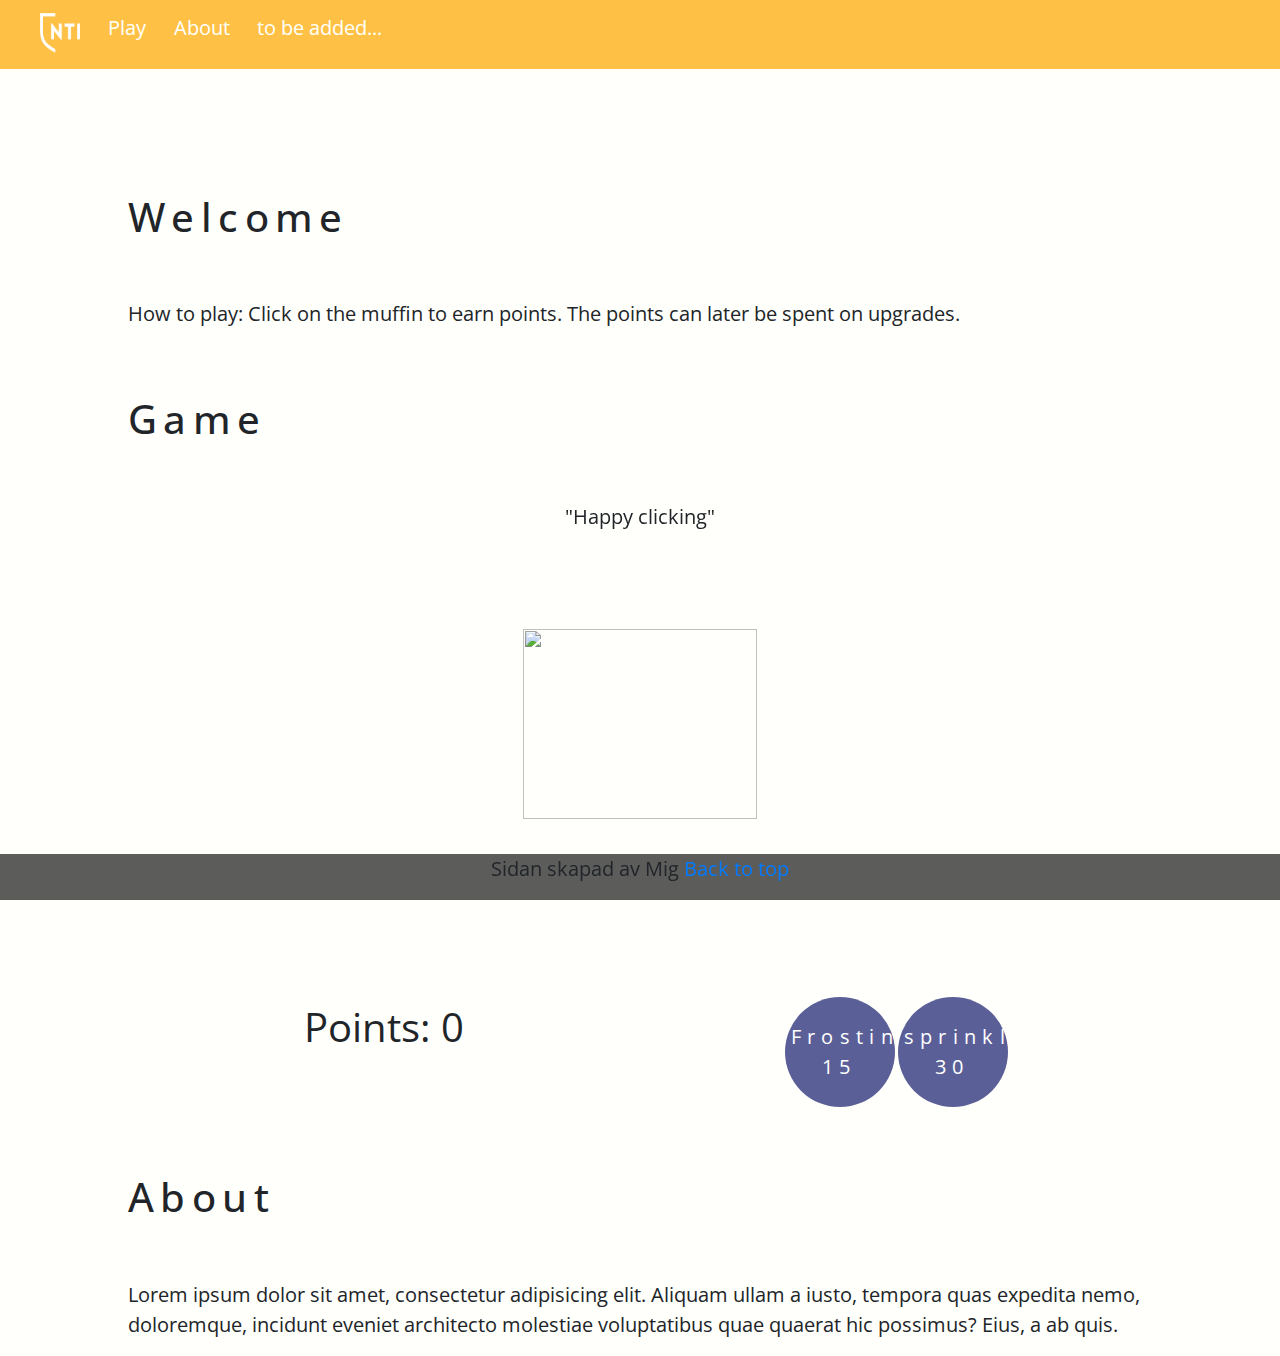
==== clicker/index.html @ 3585808e "Add files via upload" ====
<!doctype html>
<html>
<head>
	<meta charset="utf-8">
	<meta name="viewport" content="width=device-width, initial-scale=1.0">  
	<title>Clicker</title>
	<link rel="stylesheet" href="https://stackpath.bootstrapcdn.com/bootstrap/4.3.1/css/bootstrap.min.css" integrity="sha384-ggOyR0iXCbMQv3Xipma34MD+dH/1fQ784/j6cY/iJTQUOhcWr7x9JvoRxT2MZw1T" crossorigin="anonymous">
	<link href="https://fonts.googleapis.com/css?family=Open+Sans" rel="stylesheet">

	<link rel="stylesheet" type="text/css" href="css/style.css">

	




</head>
<body>
	><nav>
			
				<ul>
	   
					<img src="bild/nti.png" width="40" height="40">
			   <li><a href="?"> Play</a></li> 
				<li><a href="?"> About</a></li>
	
				<li><a href="?"> to be added...</a></li>
				
	   
				</ul>
		 
		</div>
	</nav>
	<main>
		<section class="py-0 my-0" id="welcome">
			<div class="container sec">
				<div class="row">
					<h2>Welcome</h2>
					
				</div>
				<div class="row">
					<p>How to play: Click on the muffin to earn points. The points can later be spent on upgrades.
						
					</p>
				</div>
			</div>
		</section>
		<section class="py-0 my-0" id="game">
			<div class="container sec">
				<div class="row">
					<h2>Game</h2>
					
				</div>
				<div class="row">
					<div class="col">
						<p><quote>"Happy clicking"</quote></p>
					</div>
				</div>
				<div class="zoom">
					<button id="clickerbutton"><img src="bild/muffinORG.png" width="90%" height="80%"></button>
				</div>
				<div class="row">
					<div class="col-6" id="score"></div>
					<div class="col-6" id="powerUps">
						<button id="frosting" class="powerUpButton" accesskey="l">Frosting</button>
						<button id="frostingSuper" class="powerUpButton" accesskey="s">Super Frosting</button>
						<button id="sprinkles" class="powerUpButton" accesskey="z">Sprinkles</button>					
						<p id="powerText"></p>
					</div>

					<div class="sound">
							
               
								

					</div>
				</div>
			</div>
		</section>
		<section class="py-0 my-0" id="about">
			<div class="container sec">
				<div class="row">
					<h2>About</h2>
					
				</div>
				<div class="row">			
					<p>Lorem ipsum dolor sit amet, consectetur adipisicing elit. Aliquam ullam a iusto, tempora quas expedita nemo, doloremque, incidunt eveniet architecto molestiae voluptatibus quae quaerat hic possimus? Eius, a ab quis.</p>
				</div>
			</div>
		</section>
	</main>
	<footer>
		<p>Sidan skapad av Mig <a href="#top">Back to top</a></p>
	</footer>
	<script src="https://code.jquery.com/jquery-3.3.1.slim.min.js" integrity="sha384-q8i/X+965DzO0rT7abK41JStQIAqVgRVzpbzo5smXKp4YfRvH+8abtTE1Pi6jizo" crossorigin="anonymous"></script>
	<script src="https://cdnjs.cloudflare.com/ajax/libs/popper.js/1.14.7/umd/popper.min.js" integrity="sha384-UO2eT0CpHqdSJQ6hJty5KVphtPhzWj9WO1clHTMGa3JDZwrnQq4sF86dIHNDz0W1" crossorigin="anonymous"></script>
	<script src="https://stackpath.bootstrapcdn.com/bootstrap/4.3.1/js/bootstrap.min.js" integrity="sha384-JjSmVgyd0p3pXB1rRibZUAYoIIy6OrQ6VrjIEaFf/nJGzIxFDsf4x0xIM+B07jRM" crossorigin="anonymous"></script>
	<script src="js/clicker.js"></script>
</body>
</html>
---- clicker/css/style.css ----
/* colors: 
Grå/lila: #b8b8d1
Lila: #5b5f97
Orange: #ffc145
Vit: #fffffb
Rosa: #ff6b6c
#

*/


html {
	font-size: 16px;
}

body {
	font-family: 'Open Sans', sans-serif;

	font-size: 62.5%;
	background-color:#fffffb;
}

main {
	width: 80%;
	margin: 0 auto;
	margin-top: 10%;
	align-content: center;
}

h1, h2 {
	font-family: 'Open Sans', sans-serif;
	letter-spacing: .4rem;
}

h1 {
	font-size: 6em;
}

h2 {
	font-size: 4em;
	border-bottom: 1px solid white;
}

p {
	font-size: 2em;
}
nav  { 

	width: 100%;
	position: fixed;
	background-color:#ffc145 ;
	top: 0px;
	padding-top: 1%;
   
   }
   nav > ul > li {
	   
	   list-style: none;
	   display: inline;
	   margin-left: 2%;
	
    font-size: 2em;	
	   
	   
   }
   
   li > a {
	   
	   
	   font-family: 'Open Sans', sans-serif;
	   text-decoration: none;
	   color: #fffffb;
   }
   
   li > a:hover {
	   color: #5b5f97;
	   text-decoration: none;
   }

article {
	height: 100vh;
	padding-bottom: 80px;
}

#game, #score{
	text-align: center;
	font-family: 'Open Sans', sans-serif;
}

#score {
	font-size: 2em;
}

#clickerbutton {
	font-size: 6em;
	width:300px;
	height:300px;
	border-radius: 200px;
	background-color:#fffffb;
	font-family: 'Open Sans', sans-serif;
	letter-spacing: .4rem;
	color:#fffffb;
	border:0px solid#fffffb;
	margin-left: auto;
	margin-right: auto;
}

#clickerbutton:active {
	transition-property: border, background-color;
	transition-duration: 1s;
	background-color: #812F05;
	border: 40px solid #7E8987;
}
#clickerbutton:focus {
	outline: 0px;
}

.logo {
	font-size: 6em;
	font-weight: 700;
	text-transform: uppercase;
}

footer {
    position: fixed;
    left: 0;
    bottom: 0;
    width: 100%;
    text-align: center;
    background-color: rgba(51,51,51,0.8);
}

#frostingSuper {
	display: none;
}

#powerUps {
	text-align: center;
}

.powerUpButton {
	color: white;
	font-size: 2em;
	width:110px;
	height:110px;
	border-radius: 100px;
	background-color: #5b5f97;
	font-family: 'Open Sans', sans-serif;
	letter-spacing: .4rem;
	border:0px solid #7E8987;
	text-align: center;
	margin-left: auto;
	margin-right: auto;
}

.powerUpButton:active {
	transition-property: border, background-color;
	transition-duration: 1s;
	background-color:#5b5f97;
	border: 4px solid #7E8987;
}
.powerUpButton:focus {
	outline: 0px;
}

#powerText {
	white-space: pre;
}

.row {

margin-top: 5%;
}


* {
	box-sizing: border-box;
  }
  
  .zoom {
	padding: 50px;
	transition: transform .2s;
	margin: 0 auto;
  }
  
  .zoom:hover {
	-ms-transform: scale(1.2); /* IE 9 */
	-webkit-transform: scale(1.52); /* Safari 3-8 */
	transform: scale(1.2); 
  }
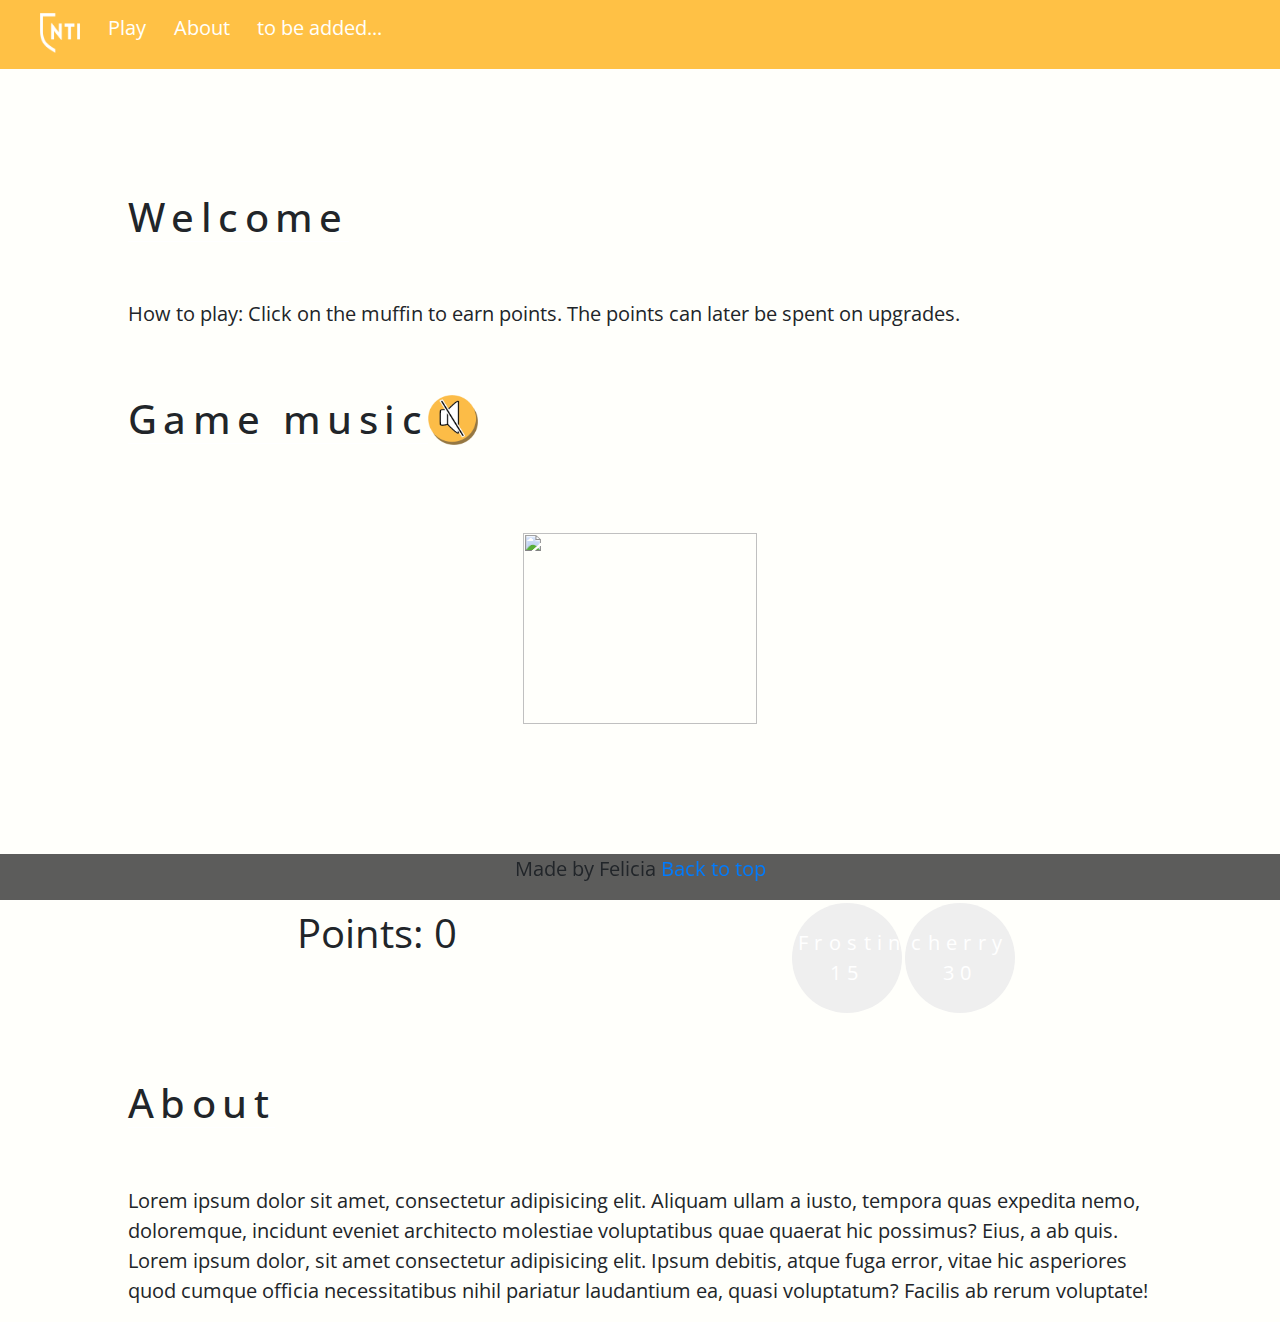
==== commit a80f89ba: "Add files via upload" ====
--- a/clicker/index.html
+++ b/clicker/index.html
@@ -8,12 +8,6 @@
 	<link href="https://fonts.googleapis.com/css?family=Open+Sans" rel="stylesheet">
 
 	<link rel="stylesheet" type="text/css" href="css/style.css">
-
-	
-
-
-
-
 </head>
 <body>
 	><nav>
@@ -48,31 +42,29 @@
 		<section class="py-0 my-0" id="game">
 			<div class="container sec">
 				<div class="row">
-					<h2>Game</h2>
+					<h2>Game music</h2>
+					<div class="sound">
+							<img id="sound" onclick="changeImage()" src="bild/soundOff.png" width="50" height="50">
+
+
+					</div>
+				</div>
+			
 					
-				</div>
-				<div class="row">
-					<div class="col">
-						<p><quote>"Happy clicking"</quote></p>
-					</div>
 				</div>
 				<div class="zoom">
 					<button id="clickerbutton"><img src="bild/muffinORG.png" width="90%" height="80%"></button>
+					
 				</div>
+				
 				<div class="row">
 					<div class="col-6" id="score"></div>
 					<div class="col-6" id="powerUps">
-						<button id="frosting" class="powerUpButton" accesskey="l">Frosting</button>
-						<button id="frostingSuper" class="powerUpButton" accesskey="s">Super Frosting</button>
-						<button id="sprinkles" class="powerUpButton" accesskey="z">Sprinkles</button>					
+						<button id="frosting" class="powerUpButton" accesskey="l"></button>
+
+						<button id="frostingSuper" class="powerUpButton" accesskey="s"><img src="bild/frosting.png" width="80%" height="90%"></button>
+						<button id="cherry" class="powerUpButton" accesskey="z"><img src="bild/cherry.png" width="90%" height="80%"></button>					
 						<p id="powerText"></p>
-					</div>
-
-					<div class="sound">
-							
-               
-								
-
 					</div>
 				</div>
 			</div>
@@ -84,13 +76,15 @@
 					
 				</div>
 				<div class="row">			
-					<p>Lorem ipsum dolor sit amet, consectetur adipisicing elit. Aliquam ullam a iusto, tempora quas expedita nemo, doloremque, incidunt eveniet architecto molestiae voluptatibus quae quaerat hic possimus? Eius, a ab quis.</p>
+					<p>Lorem ipsum dolor sit amet, consectetur adipisicing elit. Aliquam ullam a iusto, 
+						tempora quas expedita nemo, doloremque, incidunt eveniet architecto molestiae voluptatibus quae quaerat hic possimus? Eius, a ab quis.
+					   Lorem ipsum dolor, sit amet consectetur adipisicing elit. Ipsum debitis, atque fuga error, vitae hic asperiores quod cumque officia necessitatibus nihil pariatur laudantium ea, quasi voluptatum? Facilis ab rerum voluptate!</p>
 				</div>
 			</div>
 		</section>
 	</main>
 	<footer>
-		<p>Sidan skapad av Mig <a href="#top">Back to top</a></p>
+		<p>Made by Felicia <a href="#top">Back to top</a></p>
 	</footer>
 	<script src="https://code.jquery.com/jquery-3.3.1.slim.min.js" integrity="sha384-q8i/X+965DzO0rT7abK41JStQIAqVgRVzpbzo5smXKp4YfRvH+8abtTE1Pi6jizo" crossorigin="anonymous"></script>
 	<script src="https://cdnjs.cloudflare.com/ajax/libs/popper.js/1.14.7/umd/popper.min.js" integrity="sha384-UO2eT0CpHqdSJQ6hJty5KVphtPhzWj9WO1clHTMGa3JDZwrnQq4sF86dIHNDz0W1" crossorigin="anonymous"></script>
--- a/clicker/css/style.css
+++ b/clicker/css/style.css
@@ -144,7 +144,7 @@
 	width:110px;
 	height:110px;
 	border-radius: 100px;
-	background-color: #5b5f97;
+	background-color:;
 	font-family: 'Open Sans', sans-serif;
 	letter-spacing: .4rem;
 	border:0px solid #7E8987;
@@ -172,6 +172,10 @@
 margin-top: 5%;
 }
 
+.sound {
+	
+}
+
 
 * {
 	box-sizing: border-box;
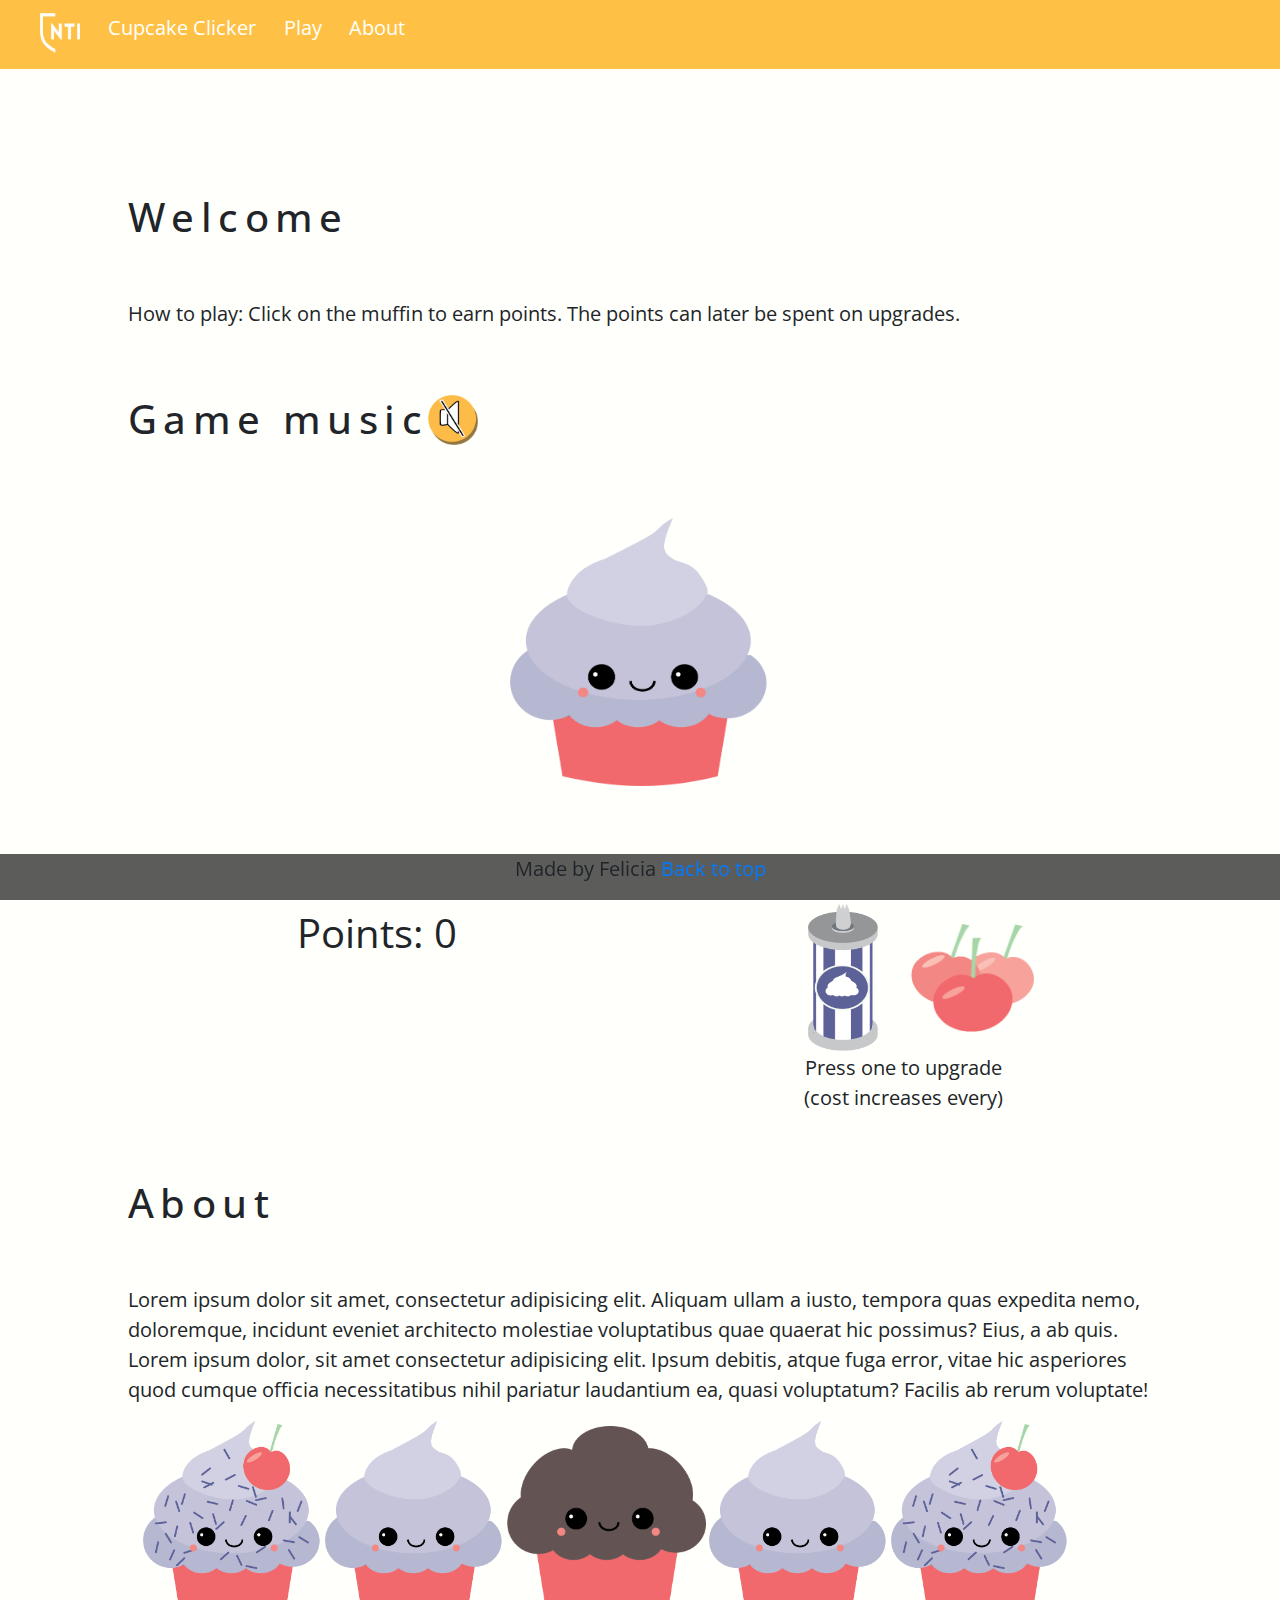
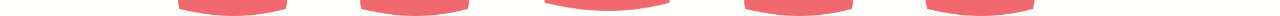
==== commit d52466f7: "Add files via upload" ====
--- a/clicker/index.html
+++ b/clicker/index.html
@@ -15,10 +15,10 @@
 				<ul>
 	   
 					<img src="bild/nti.png" width="40" height="40">
-			   <li><a href="?"> Play</a></li> 
-				<li><a href="?"> About</a></li>
+			   <li><a href="?"> Cupcake Clicker</a></li> 
+				<li><a href="#game"> Play</a></li>
 	
-				<li><a href="?"> to be added...</a></li>
+				<li><a href="#About"> About</a></li>
 				
 	   
 				</ul>
@@ -33,7 +33,7 @@
 					
 				</div>
 				<div class="row">
-					<p>How to play: Click on the muffin to earn points. The points can later be spent on upgrades.
+					<p>How to play: Click on the muffin to earn points. The points can later be spent on upgrades. 
 						
 					</p>
 				</div>
@@ -44,7 +44,7 @@
 				<div class="row">
 					<h2>Game music</h2>
 					<div class="sound">
-							<img id="sound" onclick="changeImage()" src="bild/soundOff.png" width="50" height="50">
+							<img id="sound" onclick="changeImage()" src="bild/soundOff.png" alt="Button to turn on sound" width="50" height="50">
 
 
 					</div>
@@ -53,32 +53,71 @@
 					
 				</div>
 				<div class="zoom">
-					<button id="clickerbutton"><img src="bild/muffinORG.png" width="90%" height="80%"></button>
+					
+					
+					<button id="clickerbutton"><img id="muffin"
+						onclick="swapImage(
+						  'muffin',
+						  'bild/muffinFrost.png',
+						  'bild/muffinFrostEye.png'
+						)"
+
+						
+						src="bild/muffinFrost.png" alt="muffin"   width="90%" height="90%"></button>
 					
 				</div>
 				
 				<div class="row">
 					<div class="col-6" id="score"></div>
 					<div class="col-6" id="powerUps">
-						<button id="frosting" class="powerUpButton" accesskey="l"></button>
+							
+							
+						<button id="frosting" class="powerUpButton" accesskey="l"> 
+							
+							
+							
+							
+							<img src="bild/frosting.png" alt="frosting" width="80%" height="150%">></button>
+						
+					
+			
+						<button id="frostingSuper" class="powerUpButton" accesskey="f"></button>
 
-						<button id="frostingSuper" class="powerUpButton" accesskey="s"><img src="bild/frosting.png" width="80%" height="90%"></button>
-						<button id="cherry" class="powerUpButton" accesskey="z"><img src="bild/cherry.png" width="90%" height="80%"></button>					
+						
+						<button id="cherry" class="powerUpButton" accesskey="c"> <img src="bild/cherry.png" alt="cherries" width="140%" height="110%"></button> 
+
+						
+						<p><br> Press one to upgrade <br>(cost increases every)</p>
+									
 						<p id="powerText"></p>
+
 					</div>
 				</div>
 			</div>
 		</section>
-		<section class="py-0 my-0" id="about">
+		<section class="py-0 my-0" id="About">
 			<div class="container sec">
-				<div class="row">
+				<div class="row" >
+						
 					<h2>About</h2>
+
 					
 				</div>
 				<div class="row">			
 					<p>Lorem ipsum dolor sit amet, consectetur adipisicing elit. Aliquam ullam a iusto, 
 						tempora quas expedita nemo, doloremque, incidunt eveniet architecto molestiae voluptatibus quae quaerat hic possimus? Eius, a ab quis.
-					   Lorem ipsum dolor, sit amet consectetur adipisicing elit. Ipsum debitis, atque fuga error, vitae hic asperiores quod cumque officia necessitatibus nihil pariatur laudantium ea, quasi voluptatum? Facilis ab rerum voluptate!</p>
+					   Lorem ipsum dolor, sit amet consectetur adipisicing elit. Ipsum debitis, atque fuga error, vitae hic asperiores quod cumque officia necessitatibus
+						nihil pariatur laudantium ea, quasi voluptatum? Facilis ab rerum voluptate!</p>
+
+					</div>
+					<div class= "images">
+						<img src="bild/muffinCherry.png" width="18%" height="18%">
+
+						<img src="bild/muffinFrost.png" width="18%" height="18%">
+						<img src="bild/muffinOrg.png" width="20%" height="20%">
+						<img src="bild/muffinFrost.png" width="18%" height="18%">
+						
+						<img src="bild/muffinCherry.png" width="18%" height="18%">
 				</div>
 			</div>
 		</section>
--- a/clicker/css/style.css
+++ b/clicker/css/style.css
@@ -108,7 +108,7 @@
 #clickerbutton:active {
 	transition-property: border, background-color;
 	transition-duration: 1s;
-	background-color: #812F05;
+	background-color:#fffffb;
 	border: 40px solid #7E8987;
 }
 #clickerbutton:focus {
@@ -141,23 +141,24 @@
 .powerUpButton {
 	color: white;
 	font-size: 2em;
-	width:110px;
-	height:110px;
+	width:100px;
+	height:100px;
 	border-radius: 100px;
-	background-color:;
+	background-color:#fffffb;
 	font-family: 'Open Sans', sans-serif;
 	letter-spacing: .4rem;
-	border:0px solid #7E8987;
+	border:0px solid;
 	text-align: center;
 	margin-left: auto;
 	margin-right: auto;
 }
 
 .powerUpButton:active {
-	transition-property: border, background-color;
+	transition-property: border;
 	transition-duration: 1s;
-	background-color:#5b5f97;
-	border: 4px solid #7E8987;
+	background-color:#fffffb;
+
+	border: 4px solid ;
 }
 .powerUpButton:focus {
 	outline: 0px;
@@ -172,9 +173,6 @@
 margin-top: 5%;
 }
 
-.sound {
-	
-}
 
 
 * {
@@ -191,4 +189,6 @@
 	-ms-transform: scale(1.2); /* IE 9 */
 	-webkit-transform: scale(1.52); /* Safari 3-8 */
 	transform: scale(1.2); 
-  }+	}
+	
+
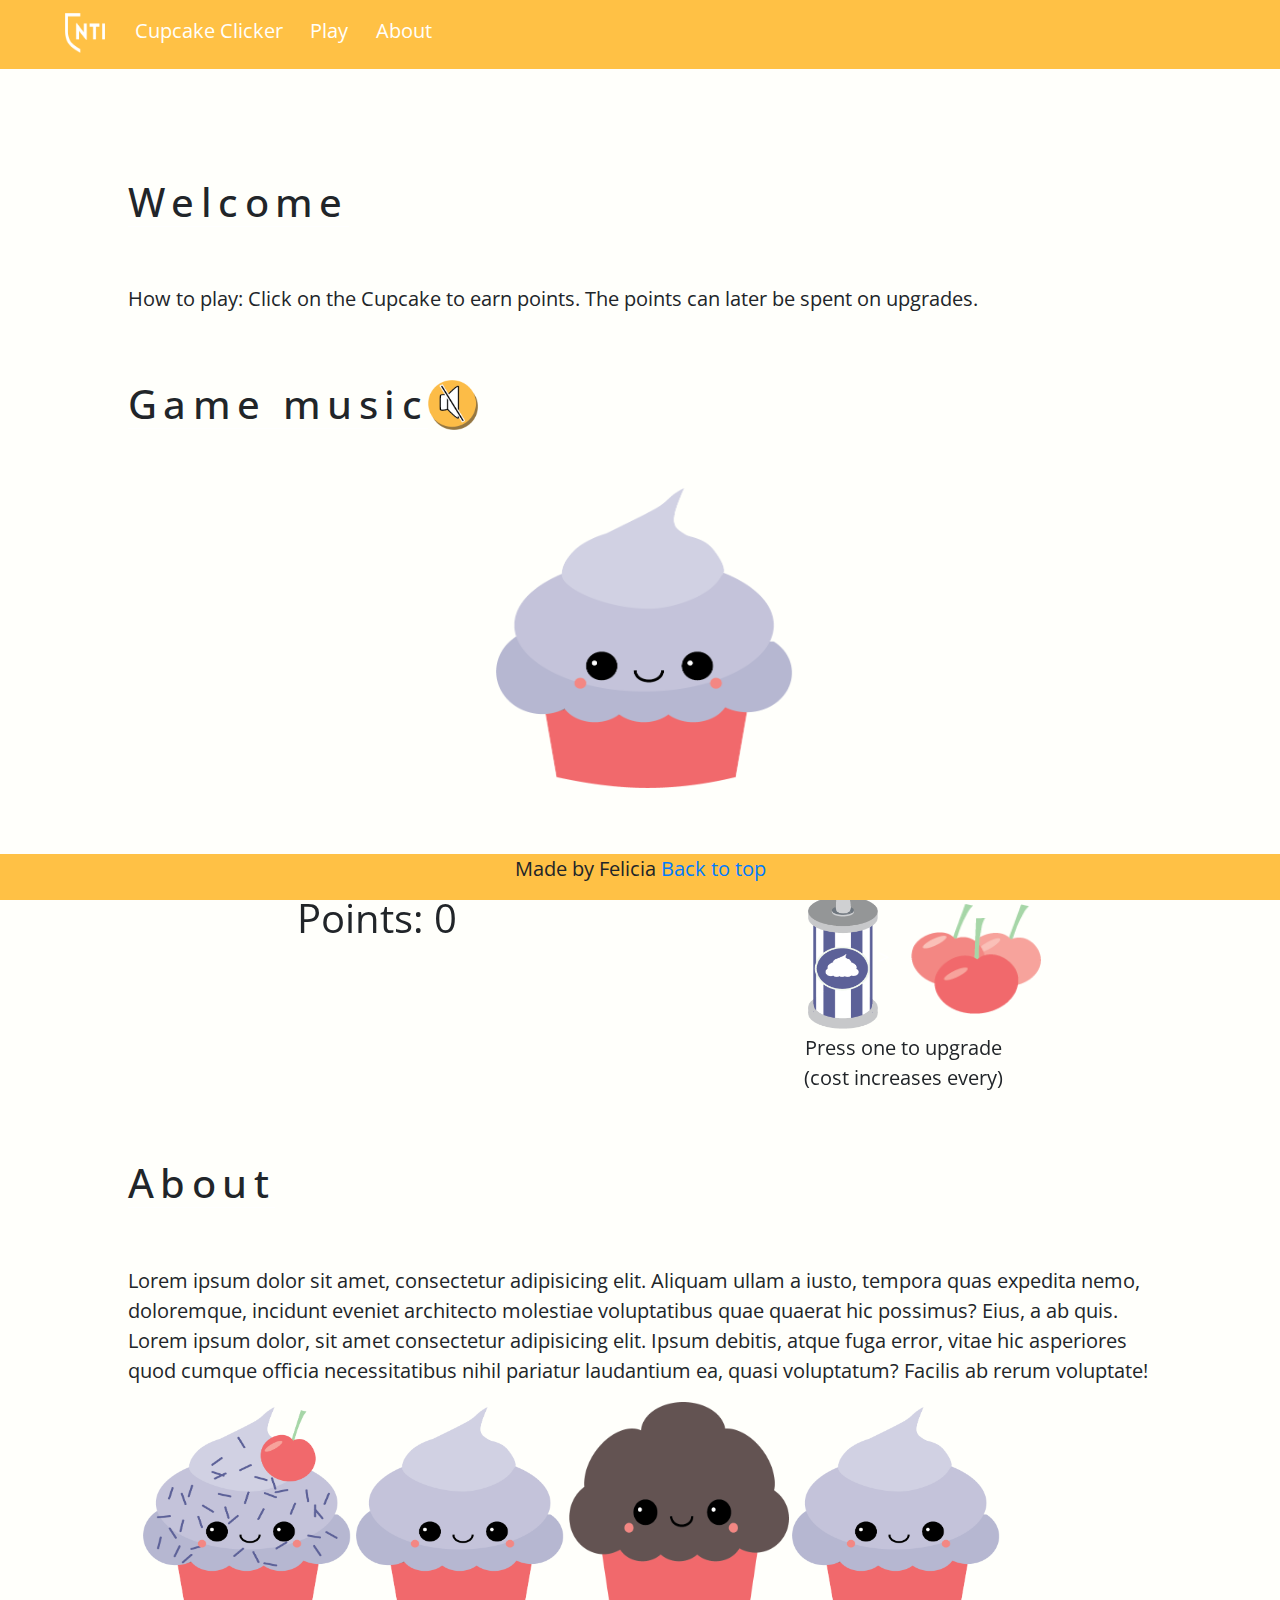
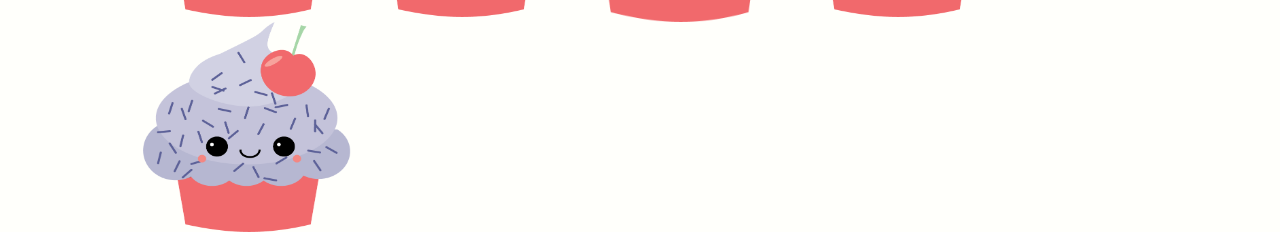
==== commit 48425948: "Add files via upload" ====
--- a/clicker/index.html
+++ b/clicker/index.html
@@ -1,5 +1,5 @@
 <!doctype html>
-<html>
+<html lang="en">
 <head>
 	<meta charset="utf-8">
 	<meta name="viewport" content="width=device-width, initial-scale=1.0">  
@@ -10,11 +10,11 @@
 	<link rel="stylesheet" type="text/css" href="css/style.css">
 </head>
 <body>
-	><nav>
+	<nav>
 			
 				<ul>
 	   
-					<img src="bild/nti.png" width="40" height="40">
+				<li><img src="bild/nti.png" alt= "NTI-logga" width="40" height="40"> </li>
 			   <li><a href="?"> Cupcake Clicker</a></li> 
 				<li><a href="#game"> Play</a></li>
 	
@@ -22,8 +22,7 @@
 				
 	   
 				</ul>
-		 
-		</div>
+		
 	</nav>
 	<main>
 		<section class="py-0 my-0" id="welcome">
@@ -33,7 +32,7 @@
 					
 				</div>
 				<div class="row">
-					<p>How to play: Click on the muffin to earn points. The points can later be spent on upgrades. 
+					<p>How to play: Click on the Cupcake to earn points. The points can later be spent on upgrades. 
 						
 					</p>
 				</div>
@@ -55,15 +54,15 @@
 				<div class="zoom">
 					
 					
-					<button id="clickerbutton"><img id="muffin"
+					<button id="clickerbutton"><img id="cupcake"
 						onclick="swapImage(
-						  'muffin',
+						  'cupcake',
 						  'bild/muffinFrost.png',
 						  'bild/muffinFrostEye.png'
 						)"
 
 						
-						src="bild/muffinFrost.png" alt="muffin"   width="90%" height="90%"></button>
+						src="bild/muffinFrost.png" alt="cupcake"   width="300" height="300"></button>
 					
 				</div>
 				
@@ -77,14 +76,14 @@
 							
 							
 							
-							<img src="bild/frosting.png" alt="frosting" width="80%" height="150%">></button>
+							<img src="bild/frosting.png" alt="frosting" width="70" height="140">></button>
 						
 					
 			
 						<button id="frostingSuper" class="powerUpButton" accesskey="f"></button>
 
 						
-						<button id="cherry" class="powerUpButton" accesskey="c"> <img src="bild/cherry.png" alt="cherries" width="140%" height="110%"></button> 
+						<button id="cherry" class="powerUpButton" accesskey="c"> <img src="bild/cherry.png" alt="cherries" width="130" height="110"></button> 
 
 						
 						<p><br> Press one to upgrade <br>(cost increases every)</p>
@@ -93,7 +92,7 @@
 
 					</div>
 				</div>
-			</div>
+			
 		</section>
 		<section class="py-0 my-0" id="About">
 			<div class="container sec">
@@ -111,13 +110,13 @@
 
 					</div>
 					<div class= "images">
-						<img src="bild/muffinCherry.png" width="18%" height="18%">
+						<img src="bild/muffinCherry.png" alt="Cupcake with cherry" width="210" height="210">
 
-						<img src="bild/muffinFrost.png" width="18%" height="18%">
-						<img src="bild/muffinOrg.png" width="20%" height="20%">
-						<img src="bild/muffinFrost.png" width="18%" height="18%">
+						<img src="bild/muffinFrost.png" alt="Cupcake" width="210" height="210">
+						<img src="bild/muffinOrg.png" alt="Muffin" width="220" height="220">
+						<img src="bild/muffinFrost.png" alt="Cupcake" width="210" height="210">
 						
-						<img src="bild/muffinCherry.png" width="18%" height="18%">
+						<img src="bild/muffinCherry.png" alt="Cupcake with cherry" width="210" height="210">
 				</div>
 			</div>
 		</section>
--- a/clicker/css/style.css
+++ b/clicker/css/style.css
@@ -127,7 +127,9 @@
     bottom: 0;
     width: 100%;
     text-align: center;
-    background-color: rgba(51,51,51,0.8);
+		background-color: #ffc145;
+		text-decoration: none;
+		
 }
 
 #frostingSuper {
